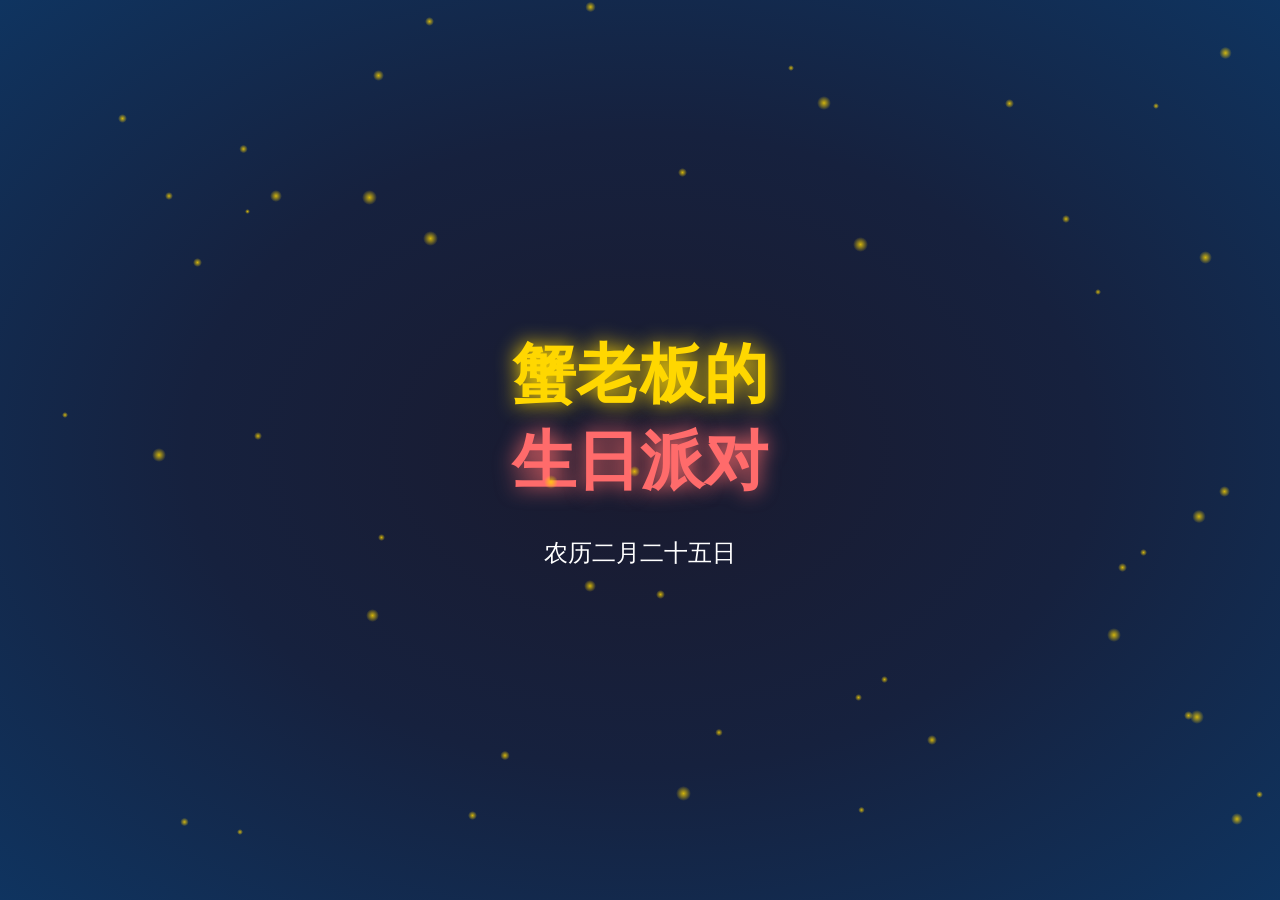
==== index.html @ 10aff17c "🎂 初始提交：为蟹老板创建生日庆祝网页 - 炫酷的开场和落幕动画 - 接金币小游戏 - 生日蛋糕许愿功能 - 生日祝福卡片 - 响应式设计  此提交由 🧽 海绵宝宝 完成" ====
<!DOCTYPE html>
<html lang="zh-CN">
<head>
    <meta charset="UTF-8">
    <meta name="viewport" content="width=device-width, initial-scale=1.0">
    <title>🎂 蟹老板生日快乐！🎉</title>
    <link rel="stylesheet" href="style.css">
</head>
<body>
    <!-- 开场动画容器 -->
    <div id="intro-container" class="hidden">
        <div class="intro-text">
            <div class="intro-line">蟹老板的</div>
            <div class="intro-line">生日派对</div>
            <div class="intro-subtitle">农历二月二十五日</div>
        </div>
        <div class="intro-particles"></div>
    </div>

    <!-- 主内容 -->
    <main id="main-content" class="hidden">
        <div class="container">
            <h1 class="title">🎂 蟹老板生日快乐！🎉</h1>
            <p class="subtitle">农历二月二十五日</p>

            <!-- 游戏区域 -->
            <div class="game-section">
                <h2>🎮 接金币游戏</h2>
                <p class="game-instruction">移动鼠标控制钱袋子接住掉落的金币！<br>不要让金币掉到地上，否则会损失生命！</p>
                <div class="game-stats">
                    <div class="stat">分数: <span id="score">0</span></div>
                    <div class="stat">生命: <span id="lives">3</span> ❤️</div>
                </div>
                <canvas id="game-canvas"></canvas>
                <button id="start-game" class="game-btn">开始游戏</button>
                <button id="restart-game" class="game-btn hidden">重新开始</button>
            </div>

            <!-- 生日祝福 -->
            <div class="wishes-section">
                <h2>🌟 生日祝福 🌟</h2>
                <div class="wishes-grid">
                    <div class="wish-card">
                        <div class="wish-icon">💰</div>
                        <h3>财源滚滚</h3>
                        <p>愿你新的一年金币堆积如山！</p>
                    </div>
                    <div class="wish-card">
                        <div class="wish-icon">🦀</div>
                        <h3>蟹堡大卖</h3>
                        <p>蟹堡王的生意越来越红火！</p>
                    </div>
                    <div class="wish-card">
                        <div class="wish-icon">🎯</div>
                        <h3>梦想成真</h3>
                        <p>所有的目标都能一一实现！</p>
                    </div>
                    <div class="wish-card">
                        <div class="wish-icon">❤️</div>
                        <h3>健康快乐</h3>
                        <p>身体健康，每天开开心心！</p>
                    </div>
                </div>
            </div>

            <!-- 生日蛋糕 -->
            <div class="cake-section">
                <h2>🎂 许个愿吧！</h2>
                <div class="cake-container">
                    <div class="cake">
                        <div class="cake-layer layer1"></div>
                        <div class="cake-layer layer2"></div>
                        <div class="cake-layer layer3"></div>
                        <div class="candles">
                            <div class="candle" id="candle1"><div class="flame"></div></div>
                            <div class="candle" id="candle2"><div class="flame"></div></div>
                            <div class="candle" id="candle3"><div class="flame"></div></div>
                        </div>
                    </div>
                </div>
                <button id="blow-candles" class="wish-btn">吹灭蜡烛许愿！</button>
                <div id="wish-result" class="wish-result hidden">
                    <p>✨ 愿望已发送到宇宙！✨</p>
                </div>
            </div>
        </div>
    </main>

    <!-- 落幕动画 -->
    <div id="outro-container" class="hidden">
        <div class="outro-content">
            <div class="outro-message">
                <h2>生日快乐！</h2>
                <p>蟹老板，愿你新的一年：</p>
                <div class="outro-wishes">
                    <div class="outro-wish">💰 财源滚滚</div>
                    <div class="outro-wish">🦀 蟹堡大卖</div>
                    <div class="outro-wish">❤️ 健康快乐</div>
                    <div class="outro-wish">🎯 梦想成真</div>
                </div>
                <div class="outro-heart">🧽 海绵宝宝 敬上</div>
            </div>
        </div>
        <div class="outro-particles"></div>
    </div>

    <script src="game.js"></script>
    <script src="animation.js"></script>
</body>
</html>
---- style.css ----
* {
    margin: 0;
    padding: 0;
    box-sizing: border-box;
}

body {
    font-family: 'Segoe UI', Tahoma, Geneva, Verdana, sans-serif;
    background: linear-gradient(135deg, #667eea 0%, #764ba2 100%);
    min-height: 100vh;
    overflow-x: hidden;
}

.hidden {
    display: none !important;
}

/* 开场动画 */
#intro-container {
    position: fixed;
    top: 0;
    left: 0;
    width: 100%;
    height: 100%;
    background: radial-gradient(ellipse at center, #1a1a2e 0%, #16213e 50%, #0f3460 100%);
    display: flex;
    justify-content: center;
    align-items: center;
    z-index: 1000;
}

.intro-text {
    text-align: center;
    color: white;
    animation: introText 2s ease-out;
}

.intro-line {
    font-size: 4rem;
    font-weight: bold;
    opacity: 0;
    transform: translateY(30px);
    animation: lineAppear 1s ease-out forwards;
}

.intro-line:nth-child(1) {
    animation-delay: 0.5s;
    color: #ffd700;
    text-shadow: 0 0 20px #ffd700;
}

.intro-line:nth-child(2) {
    animation-delay: 1s;
    color: #ff6b6b;
    text-shadow: 0 0 20px #ff6b6b;
}

.intro-subtitle {
    font-size: 1.5rem;
    color: #fff;
    margin-top: 2rem;
    opacity: 0;
    animation: subtitleAppear 1s ease-out 2s forwards;
}

@keyframes lineAppear {
    to {
        opacity: 1;
        transform: translateY(0);
    }
}

@keyframes subtitleAppear {
    to {
        opacity: 1;
    }
}

/* 主内容 */
main {
    padding: 2rem;
    min-height: 100vh;
}

.container {
    max-width: 1200px;
    margin: 0 auto;
}

.title {
    text-align: center;
    font-size: 3rem;
    color: white;
    text-shadow: 0 0 20px rgba(255, 215, 0, 0.8);
    margin-bottom: 0.5rem;
    animation: titleBounce 1s ease-out;
}

@keyframes titleBounce {
    0%, 100% { transform: scale(1); }
    50% { transform: scale(1.05); }
}

.subtitle {
    text-align: center;
    font-size: 1.5rem;
    color: rgba(255, 255, 255, 0.9);
    margin-bottom: 3rem;
}

/* 游戏区域 */
.game-section {
    background: rgba(255, 255, 255, 0.1);
    border-radius: 20px;
    padding: 2rem;
    margin-bottom: 3rem;
    backdrop-filter: blur(10px);
    box-shadow: 0 8px 32px rgba(0, 0, 0, 0.2);
}

.game-section h2 {
    text-align: center;
    color: white;
    margin-bottom: 1rem;
}

.game-instruction {
    text-align: center;
    color: rgba(255, 255, 255, 0.8);
    margin-bottom: 1rem;
}

.game-stats {
    display: flex;
    justify-content: center;
    gap: 3rem;
    margin-bottom: 1rem;
}

.stat {
    color: white;
    font-size: 1.2rem;
    font-weight: bold;
}

#game-canvas {
    display: block;
    margin: 0 auto 1rem;
    border-radius: 10px;
    background: linear-gradient(180deg, #1a1a2e 0%, #16213e 100%);
    cursor: none;
}

.game-btn {
    display: block;
    margin: 0 auto;
    padding: 1rem 3rem;
    font-size: 1.2rem;
    background: linear-gradient(45deg, #ff6b6b, #ffd700);
    border: none;
    border-radius: 30px;
    color: white;
    cursor: pointer;
    transition: all 0.3s ease;
    box-shadow: 0 4px 15px rgba(255, 107, 107, 0.4);
}

.game-btn:hover {
    transform: scale(1.05);
    box-shadow: 0 6px 20px rgba(255, 107, 107, 0.6);
}

/* 生日祝福 */
.wishes-section {
    margin-bottom: 3rem;
}

.wishes-section h2 {
    text-align: center;
    color: white;
    font-size: 2.5rem;
    margin-bottom: 2rem;
    text-shadow: 0 0 15px rgba(255, 215, 0, 0.8);
}

.wishes-grid {
    display: grid;
    grid-template-columns: repeat(auto-fit, minmax(250px, 1fr));
    gap: 2rem;
}

.wish-card {
    background: rgba(255, 255, 255, 0.15);
    border-radius: 20px;
    padding: 2rem;
    text-align: center;
    backdrop-filter: blur(10px);
    box-shadow: 0 8px 32px rgba(0, 0, 0, 0.2);
    transition: all 0.3s ease;
    animation: cardFloat 3s ease-in-out infinite;
}

.wish-card:nth-child(1) { animation-delay: 0s; }
.wish-card:nth-child(2) { animation-delay: 0.5s; }
.wish-card:nth-child(3) { animation-delay: 1s; }
.wish-card:nth-child(4) { animation-delay: 1.5s; }

@keyframes cardFloat {
    0%, 100% { transform: translateY(0); }
    50% { transform: translateY(-10px); }
}

.wish-card:hover {
    transform: translateY(-15px) scale(1.05);
    box-shadow: 0 12px 40px rgba(0, 0, 0, 0.3);
}

.wish-icon {
    font-size: 3rem;
    margin-bottom: 1rem;
}

.wish-card h3 {
    color: #ffd700;
    margin-bottom: 0.5rem;
    font-size: 1.5rem;
}

.wish-card p {
    color: rgba(255, 255, 255, 0.9);
}

/* 蛋糕区域 */
.cake-section {
    background: rgba(255, 255, 255, 0.1);
    border-radius: 20px;
    padding: 2rem;
    margin-bottom: 3rem;
    backdrop-filter: blur(10px);
    box-shadow: 0 8px 32px rgba(0, 0, 0, 0.2);
}

.cake-section h2 {
    text-align: center;
    color: white;
    margin-bottom: 2rem;
}

.cake-container {
    display: flex;
    justify-content: center;
    margin-bottom: 2rem;
}

.cake {
    position: relative;
    width: 200px;
    height: 180px;
}

.cake-layer {
    position: absolute;
    border-radius: 10px;
    left: 50%;
    transform: translateX(-50%);
}

.layer1 {
    width: 200px;
    height: 50px;
    bottom: 0;
    background: linear-gradient(180deg, #8B4513 0%, #654321 100%);
    box-shadow: inset 0 -5px 10px rgba(0, 0, 0, 0.3);
}

.layer2 {
    width: 160px;
    height: 50px;
    bottom: 50px;
    background: linear-gradient(180deg, #FFB6C1 0%, #FF69B4 100%);
    box-shadow: inset 0 -5px 10px rgba(0, 0, 0, 0.2);
}

.layer3 {
    width: 120px;
    height: 50px;
    bottom: 100px;
    background: linear-gradient(180deg, #FFA07A 0%, #FF6347 100%);
    box-shadow: inset 0 -5px 10px rgba(0, 0, 0, 0.2);
}

.candles {
    position: absolute;
    bottom: 150px;
    left: 50%;
    transform: translateX(-50%);
    display: flex;
    gap: 30px;
}

.candle {
    width: 10px;
    height: 40px;
    background: linear-gradient(180deg, #FFD700 0%, #FFA500 100%);
    border-radius: 5px 5px 0 0;
    position: relative;
    animation: candleFlicker 0.5s ease-in-out infinite alternate;
}

.flame {
    position: absolute;
    top: -20px;
    left: 50%;
    transform: translateX(-50%);
    width: 15px;
    height: 20px;
    background: linear-gradient(180deg, #FFD700 0%, #FF6347 50%, transparent 100%);
    border-radius: 50% 50% 50% 50% / 60% 60% 40% 40%;
    animation: flameDance 0.3s ease-in-out infinite alternate;
}

@keyframes candleFlicker {
    from { transform: rotate(-2deg); }
    to { transform: rotate(2deg); }
}

@keyframes flameDance {
    from {
        transform: translateX(-50%) scale(1);
        opacity: 1;
    }
    to {
        transform: translateX(-50%) scale(1.1);
        opacity: 0.8;
    }
}

.wish-btn {
    display: block;
    margin: 0 auto;
    padding: 1rem 3rem;
    font-size: 1.2rem;
    background: linear-gradient(45deg, #667eea, #764ba2);
    border: none;
    border-radius: 30px;
    color: white;
    cursor: pointer;
    transition: all 0.3s ease;
    box-shadow: 0 4px 15px rgba(102, 126, 234, 0.4);
}

.wish-btn:hover {
    transform: scale(1.05);
    box-shadow: 0 6px 20px rgba(102, 126, 234, 0.6);
}

.wish-result {
    text-align: center;
    margin-top: 1.5rem;
    padding: 1rem;
    background: rgba(255, 215, 0, 0.2);
    border-radius: 10px;
    animation: resultPulse 1s ease-in-out infinite;
}

@keyframes resultPulse {
    0%, 100% { transform: scale(1); }
    50% { transform: scale(1.02); }
}

/* 落幕动画 */
#outro-container {
    position: fixed;
    top: 0;
    left: 0;
    width: 100%;
    height: 100%;
    background: linear-gradient(135deg, #667eea 0%, #764ba2 100%);
    display: flex;
    justify-content: center;
    align-items: center;
    z-index: 1000;
}

.outro-content {
    text-align: center;
    color: white;
    animation: outroFadeIn 2s ease-out;
}

@keyframes outroFadeIn {
    from {
        opacity: 0;
        transform: scale(0.8);
    }
    to {
        opacity: 1;
        transform: scale(1);
    }
}

.outro-message h2 {
    font-size: 3rem;
    margin-bottom: 1rem;
    color: #ffd700;
    text-shadow: 0 0 20px #ffd700;
}

.outro-message p {
    font-size: 1.5rem;
    margin-bottom: 2rem;
}

.outro-wishes {
    display: grid;
    grid-template-columns: repeat(2, 1fr);
    gap: 1rem;
    max-width: 400px;
    margin: 0 auto 2rem;
}

.outro-wish {
    background: rgba(255, 255, 255, 0.2);
    padding: 1rem;
    border-radius: 10px;
    backdrop-filter: blur(10px);
    animation: wishSlideIn 0.5s ease-out forwards;
    opacity: 0;
}

.outro-wish:nth-child(1) { animation-delay: 0.5s; }
.outro-wish:nth-child(2) { animation-delay: 1s; }
.outro-wish:nth-child(3) { animation-delay: 1.5s; }
.outro-wish:nth-child(4) { animation-delay: 2s; }

@keyframes wishSlideIn {
    from {
        opacity: 0;
        transform: translateX(-50px);
    }
    to {
        opacity: 1;
        transform: translateX(0);
    }
}

.outro-heart {
    font-size: 2rem;
    margin-top: 2rem;
    animation: heartBeat 1s ease-in-out infinite;
}

@keyframes heartBeat {
    0%, 100% { transform: scale(1); }
    50% { transform: scale(1.1); }
}

/* 粒子效果 */
.intro-particles, .outro-particles {
    position: absolute;
    top: 0;
    left: 0;
    width: 100%;
    height: 100%;
    pointer-events: none;
    overflow: hidden;
}

.particle {
    position: absolute;
    background: radial-gradient(circle, rgba(255, 215, 0, 0.8) 0%, transparent 70%);
    border-radius: 50%;
    animation: particleFloat 3s ease-in-out infinite;
}

@keyframes particleFloat {
    0%, 100% {
        transform: translateY(0) rotate(0deg);
        opacity: 0;
    }
    50% {
        transform: translateY(-100px) rotate(180deg);
        opacity: 1;
    }
}

/* 响应式设计 */
@media (max-width: 768px) {
    .title {
        font-size: 2rem;
    }

    .intro-line {
        font-size: 2.5rem;
    }

    .wishes-grid {
        grid-template-columns: 1fr;
    }

    .outro-wishes {
        grid-template-columns: 1fr;
    }

    #game-canvas {
        max-width: 100%;
    }
}
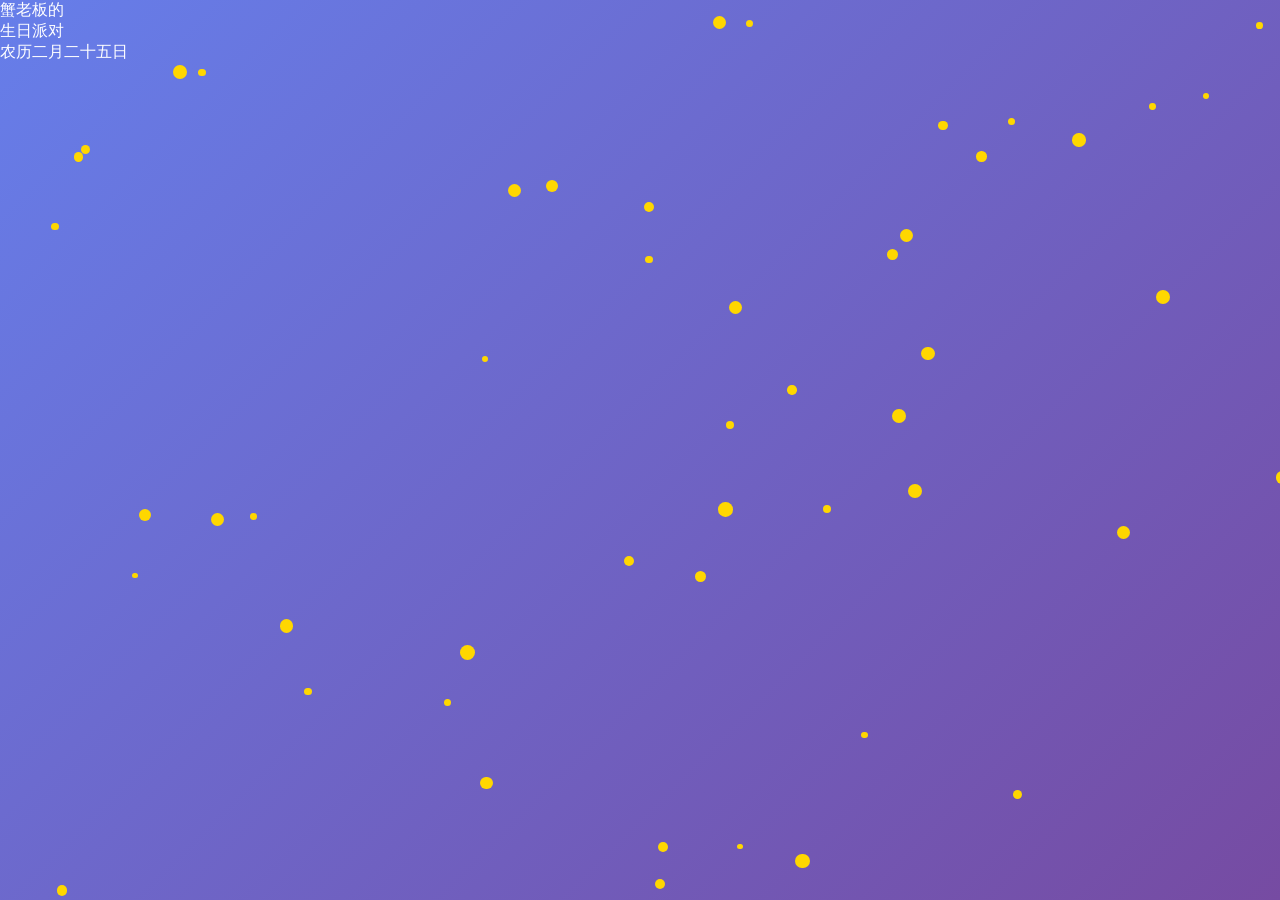
==== commit 980a8c7d: "🎉 新增生日蛋糕装饰游戏 - 灵感来自 folio-2025 交互动画风格 🎂" ====
--- a/index.html
+++ b/index.html
@@ -25,15 +25,14 @@
 
             <!-- 游戏区域 -->
             <div class="game-section">
-                <h2>🎮 接金币游戏</h2>
-                <p class="game-instruction">移动鼠标控制钱袋子接住掉落的金币！<br>不要让金币掉到地上，否则会损失生命！</p>
+                <h2>🎮 生日蛋糕装饰游戏</h2>
+                <p class="game-instruction">选择装饰品并在蛋糕上点击放置！<br>创造最美丽的生日蛋糕吧！</p>
                 <div class="game-stats">
                     <div class="stat">分数: <span id="score">0</span></div>
-                    <div class="stat">生命: <span id="lives">3</span> ❤️</div>
+                    <div class="stat">生命: <span id="lives">∞</span> ❤️</div>
                 </div>
                 <canvas id="game-canvas"></canvas>
-                <button id="start-game" class="game-btn">开始游戏</button>
-                <button id="restart-game" class="game-btn hidden">重新开始</button>
+                <!-- 装饰游戏的控制面板将通过JavaScript动态创建 -->
             </div>
 
             <!-- 生日祝福 -->
@@ -105,6 +104,7 @@
     </div>
 
     <script src="game.js"></script>
+    <script src="new-birthday-game.js"></script>
     <script src="animation.js"></script>
 </body>
 </html>
--- a/style.css
+++ b/style.css
@@ -1,3 +1,4 @@
+/* 全局样式 */
 * {
     margin: 0;
     padding: 0;
@@ -5,100 +6,30 @@
 }
 
 body {
-    font-family: 'Segoe UI', Tahoma, Geneva, Verdana, sans-serif;
+    font-family: 'Arial', sans-serif;
     background: linear-gradient(135deg, #667eea 0%, #764ba2 100%);
+    color: white;
     min-height: 100vh;
     overflow-x: hidden;
-}
-
-.hidden {
-    display: none !important;
-}
-
-/* 开场动画 */
-#intro-container {
-    position: fixed;
-    top: 0;
-    left: 0;
-    width: 100%;
-    height: 100%;
-    background: radial-gradient(ellipse at center, #1a1a2e 0%, #16213e 50%, #0f3460 100%);
-    display: flex;
-    justify-content: center;
-    align-items: center;
-    z-index: 1000;
-}
-
-.intro-text {
-    text-align: center;
-    color: white;
-    animation: introText 2s ease-out;
-}
-
-.intro-line {
-    font-size: 4rem;
-    font-weight: bold;
-    opacity: 0;
-    transform: translateY(30px);
-    animation: lineAppear 1s ease-out forwards;
-}
-
-.intro-line:nth-child(1) {
-    animation-delay: 0.5s;
-    color: #ffd700;
-    text-shadow: 0 0 20px #ffd700;
-}
-
-.intro-line:nth-child(2) {
-    animation-delay: 1s;
-    color: #ff6b6b;
-    text-shadow: 0 0 20px #ff6b6b;
-}
-
-.intro-subtitle {
-    font-size: 1.5rem;
-    color: #fff;
-    margin-top: 2rem;
-    opacity: 0;
-    animation: subtitleAppear 1s ease-out 2s forwards;
-}
-
-@keyframes lineAppear {
-    to {
-        opacity: 1;
-        transform: translateY(0);
-    }
-}
-
-@keyframes subtitleAppear {
-    to {
-        opacity: 1;
-    }
-}
-
-/* 主内容 */
-main {
-    padding: 2rem;
-    min-height: 100vh;
 }
 
 .container {
     max-width: 1200px;
     margin: 0 auto;
+    padding: 2rem;
 }
 
 .title {
     text-align: center;
     font-size: 3rem;
-    color: white;
+    margin-bottom: 1rem;
     text-shadow: 0 0 20px rgba(255, 215, 0, 0.8);
-    margin-bottom: 0.5rem;
-    animation: titleBounce 1s ease-out;
-}
-
-@keyframes titleBounce {
-    0%, 100% { transform: scale(1); }
-    50% { transform: scale(1.05); }
+    animation: titleGlow 2s ease-in-out infinite alternate;
+}
+
+@keyframes titleGlow {
+    from { text-shadow: 0 0 20px rgba(255, 215, 0, 0.8); }
+    to { text-shadow: 0 0 30px rgba(255, 215, 0, 1), 0 0 40px rgba(255, 215, 0, 0.8); }
 }
 
 .subtitle {
@@ -168,6 +99,72 @@
 .game-btn:hover {
     transform: scale(1.05);
     box-shadow: 0 6px 20px rgba(255, 107, 107, 0.6);
+}
+
+/* 装饰品选择面板 */
+#decoration-panel {
+    margin-top: 20px;
+    background: rgba(255, 255, 255, 0.1);
+    border-radius: 10px;
+    padding: 20px;
+    backdrop-filter: blur(5px);
+}
+
+#decoration-panel h3 {
+    color: #FFD700;
+    text-align: center;
+    margin-bottom: 15px;
+}
+
+.decorations-grid {
+    display: grid;
+    grid-template-columns: repeat(auto-fill, minmax(100px, 1fr));
+    gap: 15px;
+    margin-bottom: 20px;
+}
+
+.decoration-item {
+    background: rgba(255, 255, 255, 0.15);
+    border-radius: 10px;
+    padding: 15px 10px;
+    text-align: center;
+    cursor: pointer;
+    transition: all 0.3s ease;
+    border: 2px solid transparent;
+}
+
+.decoration-item:hover {
+    background: rgba(255, 255, 255, 0.25);
+    transform: translateY(-3px);
+}
+
+.decoration-item.selected {
+    background: rgba(255, 215, 0, 0.3);
+    border-color: #FFD700;
+    box-shadow: 0 0 15px rgba(255, 215, 0, 0.5);
+}
+
+.decoration-emoji {
+    font-size: 2em;
+    display: block;
+    margin-bottom: 5px;
+}
+
+.decoration-name {
+    color: white;
+    font-size: 0.9em;
+    display: block;
+    margin-bottom: 5px;
+}
+
+.decoration-price {
+    color: #FFD700;
+    font-weight: bold;
+    font-size: 0.9em;
+}
+
+.game-controls {
+    text-align: center;
 }
 
 /* 生日祝福 */
@@ -402,8 +399,7 @@
 .outro-message h2 {
     font-size: 3rem;
     margin-bottom: 1rem;
-    color: #ffd700;
-    text-shadow: 0 0 20px #ffd700;
+    text-shadow: 0 0 20px rgba(255, 215, 0, 0.8);
 }
 
 .outro-message p {
@@ -412,50 +408,36 @@
 }
 
 .outro-wishes {
-    display: grid;
-    grid-template-columns: repeat(2, 1fr);
+    display: flex;
+    flex-direction: column;
     gap: 1rem;
-    max-width: 400px;
-    margin: 0 auto 2rem;
+    margin-bottom: 2rem;
 }
 
 .outro-wish {
-    background: rgba(255, 255, 255, 0.2);
-    padding: 1rem;
-    border-radius: 10px;
-    backdrop-filter: blur(10px);
-    animation: wishSlideIn 0.5s ease-out forwards;
-    opacity: 0;
-}
-
-.outro-wish:nth-child(1) { animation-delay: 0.5s; }
-.outro-wish:nth-child(2) { animation-delay: 1s; }
-.outro-wish:nth-child(3) { animation-delay: 1.5s; }
-.outro-wish:nth-child(4) { animation-delay: 2s; }
-
-@keyframes wishSlideIn {
-    from {
-        opacity: 0;
-        transform: translateX(-50px);
-    }
-    to {
-        opacity: 1;
-        transform: translateX(0);
-    }
+    font-size: 1.2rem;
+    padding: 0.5rem;
+    background: rgba(255, 255, 255, 0.1);
+    border-radius: 10px;
+    animation: wishPulse 2s ease-in-out infinite;
+}
+
+.outro-wish:nth-child(1) { animation-delay: 0s; }
+.outro-wish:nth-child(2) { animation-delay: 0.5s; }
+.outro-wish:nth-child(3) { animation-delay: 1s; }
+.outro-wish:nth-child(4) { animation-delay: 1.5s; }
+
+@keyframes wishPulse {
+    0%, 100% { transform: scale(1); }
+    50% { transform: scale(1.05); }
 }
 
 .outro-heart {
-    font-size: 2rem;
-    margin-top: 2rem;
-    animation: heartBeat 1s ease-in-out infinite;
-}
-
-@keyframes heartBeat {
-    0%, 100% { transform: scale(1); }
-    50% { transform: scale(1.1); }
-}
-
-/* 粒子效果 */
+    font-size: 1.2rem;
+    color: #ffd700;
+}
+
+/* 动画粒子 */
 .intro-particles, .outro-particles {
     position: absolute;
     top: 0;
@@ -463,46 +445,52 @@
     width: 100%;
     height: 100%;
     pointer-events: none;
-    overflow: hidden;
 }
 
 .particle {
     position: absolute;
-    background: radial-gradient(circle, rgba(255, 215, 0, 0.8) 0%, transparent 70%);
+    width: 10px;
+    height: 10px;
     border-radius: 50%;
-    animation: particleFloat 3s ease-in-out infinite;
+    background: #ffd700;
+    animation: particleFloat 5s linear infinite;
 }
 
 @keyframes particleFloat {
-    0%, 100% {
-        transform: translateY(0) rotate(0deg);
+    to {
+        transform: translateY(-100px) rotate(360deg);
         opacity: 0;
-    }
-    50% {
-        transform: translateY(-100px) rotate(180deg);
-        opacity: 1;
     }
 }
 
 /* 响应式设计 */
 @media (max-width: 768px) {
+    .container {
+        padding: 1rem;
+    }
+    
     .title {
         font-size: 2rem;
     }
-
-    .intro-line {
-        font-size: 2.5rem;
-    }
-
+    
+    .subtitle {
+        font-size: 1.2rem;
+    }
+    
+    .game-section, .wishes-section, .cake-section {
+        padding: 1rem;
+    }
+    
     .wishes-grid {
         grid-template-columns: 1fr;
     }
-
-    .outro-wishes {
-        grid-template-columns: 1fr;
-    }
-
-    #game-canvas {
-        max-width: 100%;
-    }
-}
+    
+    .decorations-grid {
+        grid-template-columns: repeat(3, 1fr);
+    }
+}
+
+/* 隐藏类 */
+.hidden {
+    display: none !important;
+}
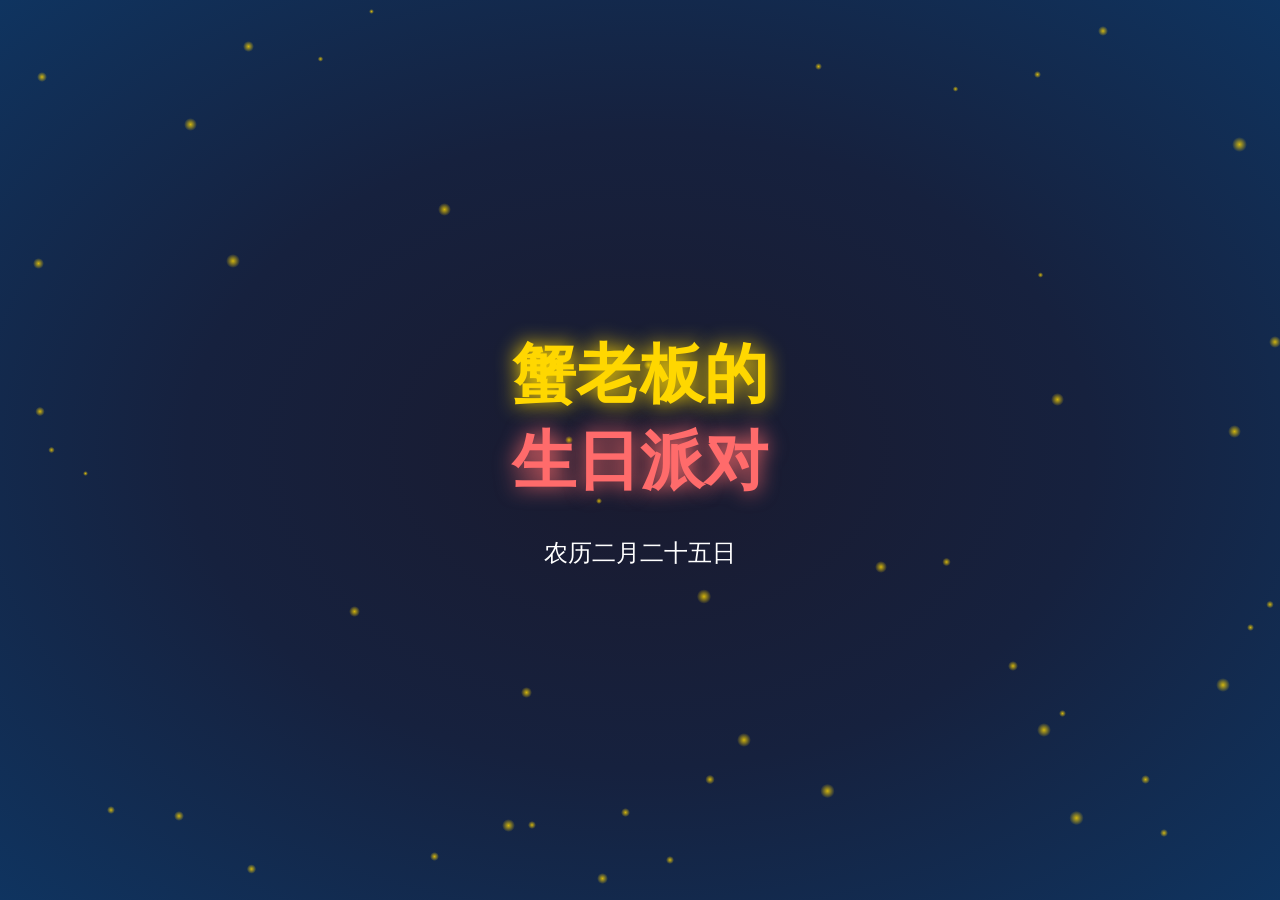
==== commit c84c91d5: "🔧 紧急修复：恢复原有功能并安全集成新游戏 🎮" ====
--- a/index.html
+++ b/index.html
@@ -25,14 +25,66 @@
 
             <!-- 游戏区域 -->
             <div class="game-section">
-                <h2>🎮 生日蛋糕装饰游戏</h2>
-                <p class="game-instruction">选择装饰品并在蛋糕上点击放置！<br>创造最美丽的生日蛋糕吧！</p>
+                <div class="game-selector">
+                    <button class="game-selector-btn active" data-game="coins">接金币游戏</button>
+                    <button class="game-selector-btn" data-game="cake">蛋糕装饰游戏</button>
+                </div>
+                
+                <h2 id="game-title">🎮 接金币游戏</h2>
+                <p id="game-instruction" class="game-instruction">移动鼠标控制钱袋子接住掉落的金币！<br>不要让金币掉到地上，否则会损失生命！</p>
+                
                 <div class="game-stats">
                     <div class="stat">分数: <span id="score">0</span></div>
-                    <div class="stat">生命: <span id="lives">∞</span> ❤️</div>
+                    <div class="stat">生命: <span id="lives">3</span> ❤️</div>
                 </div>
+                
                 <canvas id="game-canvas"></canvas>
-                <!-- 装饰游戏的控制面板将通过JavaScript动态创建 -->
+                
+                <button id="start-game" class="game-btn">开始游戏</button>
+                <button id="restart-game" class="game-btn hidden">重新开始</button>
+                
+                <!-- 蛋糕装饰游戏的控制面板 -->
+                <div id="cake-game-controls" class="hidden">
+                    <div id="decoration-panel">
+                        <h3>🎂 选择装饰品</h3>
+                        <div class="decorations-grid">
+                            <div class="decoration-item" data-index="0">
+                                <span class="decoration-emoji">🕯️</span>
+                                <span class="decoration-name">蜡烛</span>
+                                <span class="decoration-price">¥10</span>
+                            </div>
+                            <div class="decoration-item" data-index="1">
+                                <span class="decoration-emoji">🍒</span>
+                                <span class="decoration-name">樱桃</span>
+                                <span class="decoration-price">¥15</span>
+                            </div>
+                            <div class="decoration-item" data-index="2">
+                                <span class="decoration-emoji">⭐</span>
+                                <span class="decoration-name">星星</span>
+                                <span class="decoration-price">¥20</span>
+                            </div>
+                            <div class="decoration-item" data-index="3">
+                                <span class="decoration-emoji">🌸</span>
+                                <span class="decoration-name">花朵</span>
+                                <span class="decoration-price">¥25</span>
+                            </div>
+                            <div class="decoration-item" data-index="4">
+                                <span class="decoration-emoji">💰</span>
+                                <span class="decoration-name">金币</span>
+                                <span class="decoration-price">¥30</span>
+                            </div>
+                            <div class="decoration-item" data-index="5">
+                                <span class="decoration-emoji">❤️</span>
+                                <span class="decoration-name">爱心</span>
+                                <span class="decoration-price">¥35</span>
+                            </div>
+                        </div>
+                        <div class="game-controls">
+                            <button id="start-decoration-game" class="game-btn">开始装饰</button>
+                            <button id="reset-decoration-game" class="game-btn hidden">重新开始</button>
+                        </div>
+                    </div>
+                </div>
             </div>
 
             <!-- 生日祝福 -->
@@ -104,7 +156,7 @@
     </div>
 
     <script src="game.js"></script>
+    <script src="animation.js"></script>
     <script src="new-birthday-game.js"></script>
-    <script src="animation.js"></script>
 </body>
 </html>
--- a/style.css
+++ b/style.css
@@ -1,4 +1,3 @@
-/* 全局样式 */
 * {
     margin: 0;
     padding: 0;
@@ -6,30 +5,100 @@
 }
 
 body {
-    font-family: 'Arial', sans-serif;
+    font-family: 'Segoe UI', Tahoma, Geneva, Verdana, sans-serif;
     background: linear-gradient(135deg, #667eea 0%, #764ba2 100%);
-    color: white;
     min-height: 100vh;
     overflow-x: hidden;
+}
+
+.hidden {
+    display: none !important;
+}
+
+/* 开场动画 */
+#intro-container {
+    position: fixed;
+    top: 0;
+    left: 0;
+    width: 100%;
+    height: 100%;
+    background: radial-gradient(ellipse at center, #1a1a2e 0%, #16213e 50%, #0f3460 100%);
+    display: flex;
+    justify-content: center;
+    align-items: center;
+    z-index: 1000;
+}
+
+.intro-text {
+    text-align: center;
+    color: white;
+    animation: introText 2s ease-out;
+}
+
+.intro-line {
+    font-size: 4rem;
+    font-weight: bold;
+    opacity: 0;
+    transform: translateY(30px);
+    animation: lineAppear 1s ease-out forwards;
+}
+
+.intro-line:nth-child(1) {
+    animation-delay: 0.5s;
+    color: #ffd700;
+    text-shadow: 0 0 20px #ffd700;
+}
+
+.intro-line:nth-child(2) {
+    animation-delay: 1s;
+    color: #ff6b6b;
+    text-shadow: 0 0 20px #ff6b6b;
+}
+
+.intro-subtitle {
+    font-size: 1.5rem;
+    color: #fff;
+    margin-top: 2rem;
+    opacity: 0;
+    animation: subtitleAppear 1s ease-out 2s forwards;
+}
+
+@keyframes lineAppear {
+    to {
+        opacity: 1;
+        transform: translateY(0);
+    }
+}
+
+@keyframes subtitleAppear {
+    to {
+        opacity: 1;
+    }
+}
+
+/* 主内容 */
+main {
+    padding: 2rem;
+    min-height: 100vh;
 }
 
 .container {
     max-width: 1200px;
     margin: 0 auto;
-    padding: 2rem;
 }
 
 .title {
     text-align: center;
     font-size: 3rem;
-    margin-bottom: 1rem;
+    color: white;
     text-shadow: 0 0 20px rgba(255, 215, 0, 0.8);
-    animation: titleGlow 2s ease-in-out infinite alternate;
-}
-
-@keyframes titleGlow {
-    from { text-shadow: 0 0 20px rgba(255, 215, 0, 0.8); }
-    to { text-shadow: 0 0 30px rgba(255, 215, 0, 1), 0 0 40px rgba(255, 215, 0, 0.8); }
+    margin-bottom: 0.5rem;
+    animation: titleBounce 1s ease-out;
+}
+
+@keyframes titleBounce {
+    0%, 100% { transform: scale(1); }
+    50% { transform: scale(1.05); }
 }
 
 .subtitle {
@@ -101,70 +170,30 @@
     box-shadow: 0 6px 20px rgba(255, 107, 107, 0.6);
 }
 
-/* 装饰品选择面板 */
-#decoration-panel {
-    margin-top: 20px;
-    background: rgba(255, 255, 255, 0.1);
-    border-radius: 10px;
-    padding: 20px;
-    backdrop-filter: blur(5px);
-}
-
-#decoration-panel h3 {
-    color: #FFD700;
-    text-align: center;
-    margin-bottom: 15px;
-}
-
-.decorations-grid {
-    display: grid;
-    grid-template-columns: repeat(auto-fill, minmax(100px, 1fr));
-    gap: 15px;
-    margin-bottom: 20px;
-}
-
-.decoration-item {
-    background: rgba(255, 255, 255, 0.15);
-    border-radius: 10px;
-    padding: 15px 10px;
-    text-align: center;
+/* 游戏选择按钮 */
+.game-selector {
+    text-align: center;
+    margin-bottom: 1rem;
+}
+
+.game-selector-btn {
+    padding: 0.5rem 1rem;
+    margin: 0 0.5rem;
+    background: rgba(255, 255, 255, 0.2);
+    border: 1px solid rgba(255, 255, 255, 0.3);
+    border-radius: 20px;
+    color: white;
     cursor: pointer;
     transition: all 0.3s ease;
-    border: 2px solid transparent;
-}
-
-.decoration-item:hover {
-    background: rgba(255, 255, 255, 0.25);
-    transform: translateY(-3px);
-}
-
-.decoration-item.selected {
-    background: rgba(255, 215, 0, 0.3);
-    border-color: #FFD700;
-    box-shadow: 0 0 15px rgba(255, 215, 0, 0.5);
-}
-
-.decoration-emoji {
-    font-size: 2em;
-    display: block;
-    margin-bottom: 5px;
-}
-
-.decoration-name {
-    color: white;
-    font-size: 0.9em;
-    display: block;
-    margin-bottom: 5px;
-}
-
-.decoration-price {
-    color: #FFD700;
-    font-weight: bold;
-    font-size: 0.9em;
-}
-
-.game-controls {
-    text-align: center;
+}
+
+.game-selector-btn:hover {
+    background: rgba(255, 255, 255, 0.3);
+}
+
+.game-selector-btn.active {
+    background: linear-gradient(45deg, #ff6b6b, #ffd700);
+    border-color: transparent;
 }
 
 /* 生日祝福 */
@@ -399,7 +428,8 @@
 .outro-message h2 {
     font-size: 3rem;
     margin-bottom: 1rem;
-    text-shadow: 0 0 20px rgba(255, 215, 0, 0.8);
+    color: #ffd700;
+    text-shadow: 0 0 20px #ffd700;
 }
 
 .outro-message p {
@@ -408,36 +438,50 @@
 }
 
 .outro-wishes {
-    display: flex;
-    flex-direction: column;
+    display: grid;
+    grid-template-columns: repeat(2, 1fr);
     gap: 1rem;
-    margin-bottom: 2rem;
+    max-width: 400px;
+    margin: 0 auto 2rem;
 }
 
 .outro-wish {
-    font-size: 1.2rem;
-    padding: 0.5rem;
-    background: rgba(255, 255, 255, 0.1);
+    background: rgba(255, 255, 255, 0.2);
+    padding: 1rem;
     border-radius: 10px;
-    animation: wishPulse 2s ease-in-out infinite;
-}
-
-.outro-wish:nth-child(1) { animation-delay: 0s; }
-.outro-wish:nth-child(2) { animation-delay: 0.5s; }
-.outro-wish:nth-child(3) { animation-delay: 1s; }
-.outro-wish:nth-child(4) { animation-delay: 1.5s; }
-
-@keyframes wishPulse {
+    backdrop-filter: blur(10px);
+    animation: wishSlideIn 0.5s ease-out forwards;
+    opacity: 0;
+}
+
+.outro-wish:nth-child(1) { animation-delay: 0.5s; }
+.outro-wish:nth-child(2) { animation-delay: 1s; }
+.outro-wish:nth-child(3) { animation-delay: 1.5s; }
+.outro-wish:nth-child(4) { animation-delay: 2s; }
+
+@keyframes wishSlideIn {
+    from {
+        opacity: 0;
+        transform: translateX(-50px);
+    }
+    to {
+        opacity: 1;
+        transform: translateX(0);
+    }
+}
+
+.outro-heart {
+    font-size: 2rem;
+    margin-top: 2rem;
+    animation: heartBeat 1s ease-in-out infinite;
+}
+
+@keyframes heartBeat {
     0%, 100% { transform: scale(1); }
-    50% { transform: scale(1.05); }
-}
-
-.outro-heart {
-    font-size: 1.2rem;
-    color: #ffd700;
-}
-
-/* 动画粒子 */
+    50% { transform: scale(1.1); }
+}
+
+/* 粒子效果 */
 .intro-particles, .outro-particles {
     position: absolute;
     top: 0;
@@ -445,52 +489,46 @@
     width: 100%;
     height: 100%;
     pointer-events: none;
+    overflow: hidden;
 }
 
 .particle {
     position: absolute;
-    width: 10px;
-    height: 10px;
+    background: radial-gradient(circle, rgba(255, 215, 0, 0.8) 0%, transparent 70%);
     border-radius: 50%;
-    background: #ffd700;
-    animation: particleFloat 5s linear infinite;
+    animation: particleFloat 3s ease-in-out infinite;
 }
 
 @keyframes particleFloat {
-    to {
-        transform: translateY(-100px) rotate(360deg);
+    0%, 100% {
+        transform: translateY(0) rotate(0deg);
         opacity: 0;
+    }
+    50% {
+        transform: translateY(-100px) rotate(180deg);
+        opacity: 1;
     }
 }
 
 /* 响应式设计 */
 @media (max-width: 768px) {
-    .container {
-        padding: 1rem;
-    }
-    
     .title {
         font-size: 2rem;
     }
-    
-    .subtitle {
-        font-size: 1.2rem;
-    }
-    
-    .game-section, .wishes-section, .cake-section {
-        padding: 1rem;
-    }
-    
+
+    .intro-line {
+        font-size: 2.5rem;
+    }
+
     .wishes-grid {
         grid-template-columns: 1fr;
     }
-    
-    .decorations-grid {
-        grid-template-columns: repeat(3, 1fr);
-    }
-}
-
-/* 隐藏类 */
-.hidden {
-    display: none !important;
+
+    .outro-wishes {
+        grid-template-columns: 1fr;
+    }
+
+    #game-canvas {
+        max-width: 100%;
+    }
 }
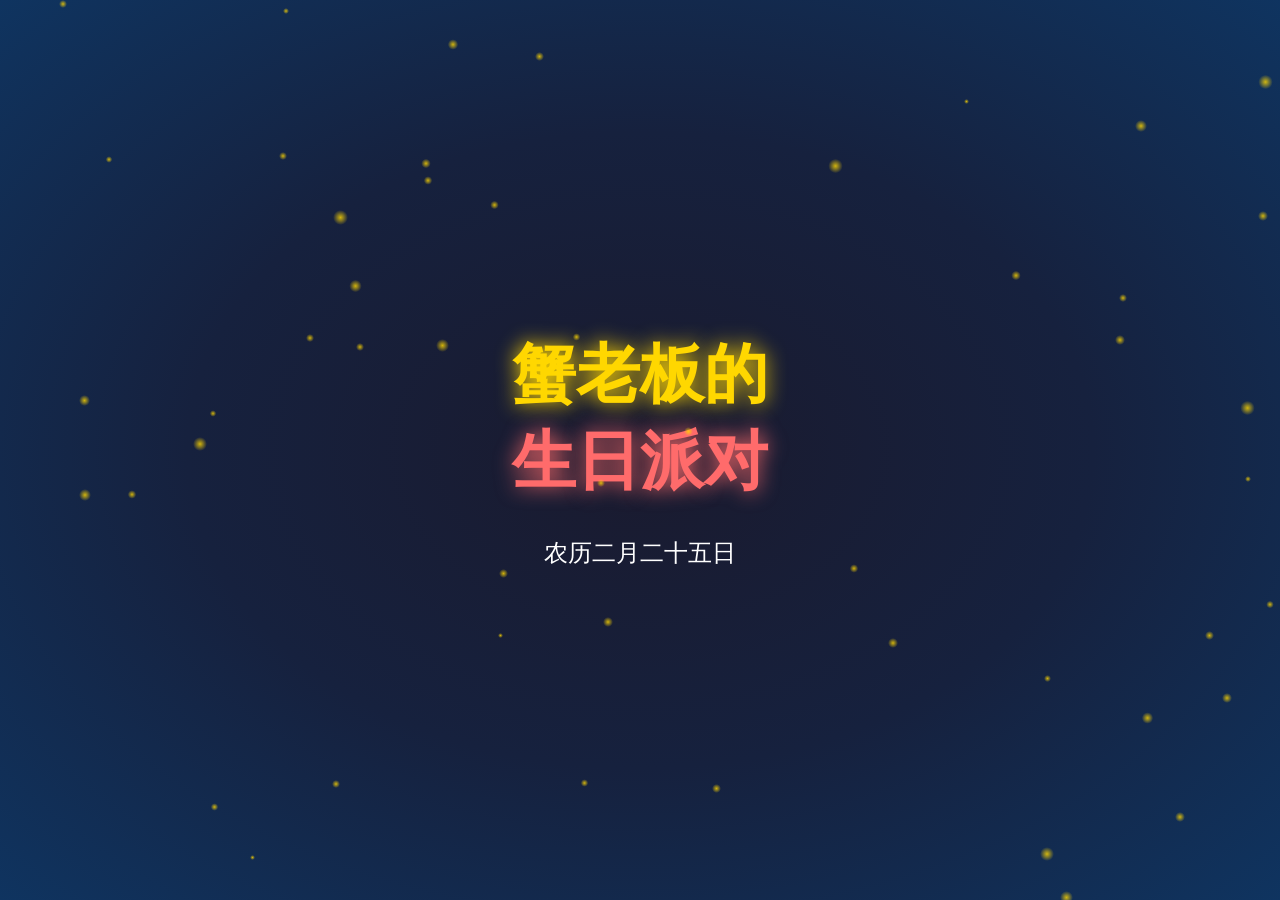
==== commit 51262f4c: "🎂 更新生日派对项目 - 添加3D漫游游戏" ====
--- a/index.html
+++ b/index.html
@@ -28,6 +28,7 @@
                 <div class="game-selector">
                     <button class="game-selector-btn active" data-game="coins">接金币游戏</button>
                     <button class="game-selector-btn" data-game="cake">蛋糕装饰游戏</button>
+                    <button class="game-selector-btn" data-game="roaming">3D漫游游戏</button>
                 </div>
                 
                 <h2 id="game-title">🎮 接金币游戏</h2>
@@ -84,6 +85,21 @@
                             <button id="reset-decoration-game" class="game-btn hidden">重新开始</button>
                         </div>
                     </div>
+                </div>
+                
+                <!-- 3D漫游游戏容器 -->
+                <div id="roaming-game-container" class="hidden">
+                    <div class="roaming-game-ui">
+                        <div class="roaming-game-stats">
+                            <div class="stat">收集的金币: <span id="roaming-score">0</span></div>
+                            <div class="stat">找到的礼物: <span id="roaming-gifts">0</span>/5</div>
+                        </div>
+                        <div class="roaming-game-controls">
+                            <button id="roaming-start-btn" class="game-btn">开始3D漫游</button>
+                            <button id="roaming-back-btn" class="game-btn">返回主菜单</button>
+                        </div>
+                    </div>
+                    <div id="roaming-game-canvas"></div>
                 </div>
             </div>
 
